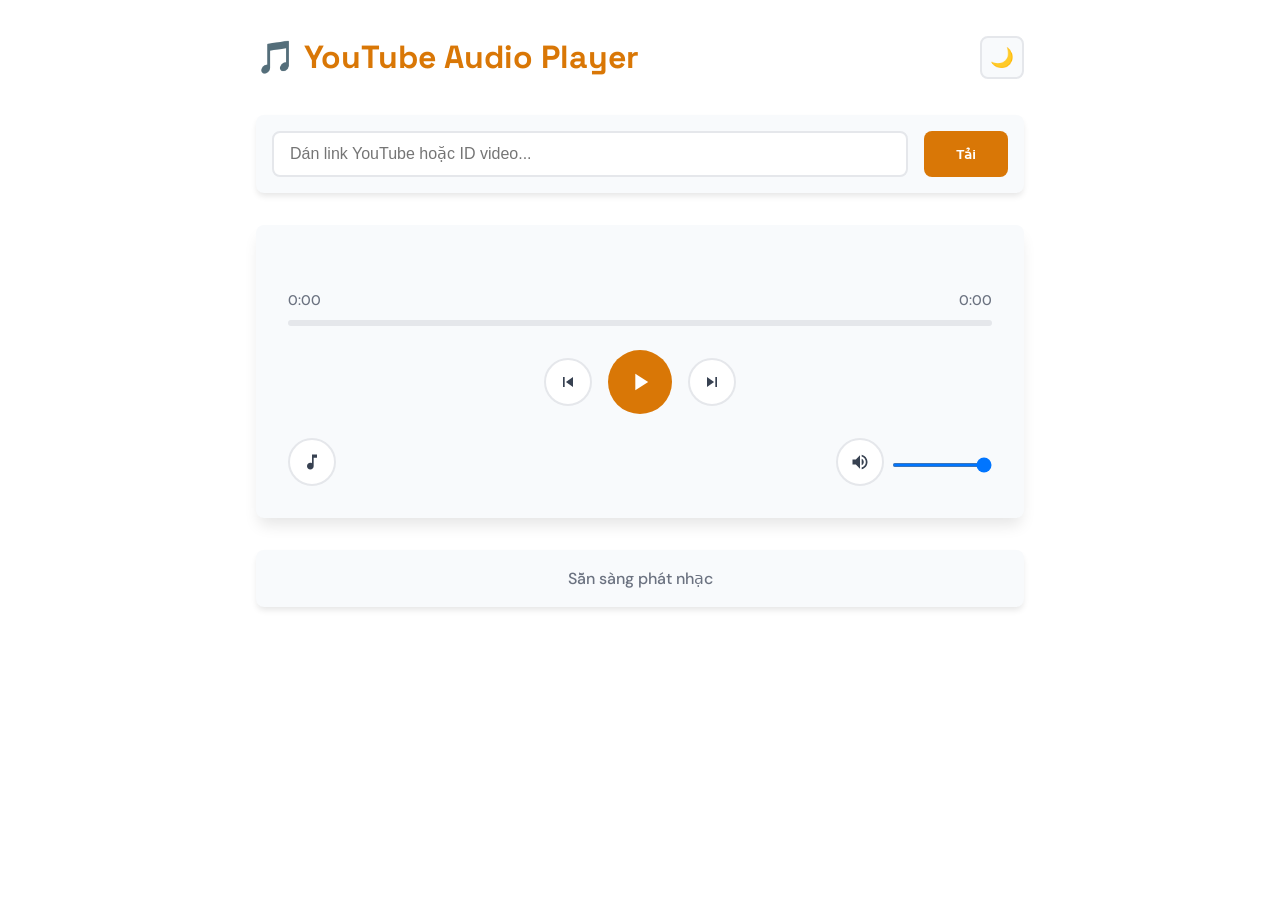
==== index.html @ c4a1d367 "Add files via upload" ====
<!DOCTYPE html>
<html lang="vi">
<head>
    <meta charset="UTF-8">
    <meta name="viewport" content="width=device-width, initial-scale=1.0">
    <title>YouTube Audio Player</title>
    <link rel="manifest" href="manifest.json" />
    <link href="https://fonts.googleapis.com/css2?family=Space+Grotesk:wght@400;600;700&family=DM+Sans:wght@400;500;600&display=swap" rel="stylesheet">
    <link rel="stylesheet" href="styles.css">
</head>
<body>
    <div class="container">
        <div class="player-header">
            <h1 class="title">🎵 YouTube Audio Player</h1>
            <button class="theme-toggle" id="themeToggle">🌙</button>
        </div>

        <div class="input-section">
            <div class="input-group">
                <input type="text" id="urlInput" placeholder="Dán link YouTube hoặc ID video..." class="url-input">
                <button id="loadBtn" class="load-btn">
                    <span class="btn-text">Tải</span>
                    <div class="loading-spinner"></div>
                </button>
            </div>
        </div>

        <div class="player-container">
            <div class="video-wrapper" id="videoWrapper">
                <div id="player"></div>
                <div class="audio-overlay" id="audioOverlay">
                    <div class="audio-visualizer">
                        <div class="wave-bar"></div>
                        <div class="wave-bar"></div>
                        <div class="wave-bar"></div>
                        <div class="wave-bar"></div>
                        <div class="wave-bar"></div>
                    </div>
                    <div class="track-info">
                        <h3 class="track-title" id="trackTitle">Chưa có bài hát</h3>
                        <p class="track-artist" id="trackArtist">Chọn video để phát</p>
                    </div>
                </div>
            </div>

            <div class="controls-section">
                <div class="progress-container">
                    <div class="time-display">
                        <span id="currentTime">0:00</span>
                        <span id="duration">0:00</span>
                    </div>
                    <div class="progress-bar" id="progressBar">
                        <div class="progress-fill" id="progressFill"></div>
                        <div class="progress-thumb" id="progressThumb"></div>
                    </div>
                </div>

                <div class="main-controls">
                    <button class="control-btn secondary" id="prevBtn" title="Bài trước">
                        <svg viewBox="0 0 24 24" fill="currentColor">
                            <path d="M6 6h2v12H6zm3.5 6l8.5 6V6z"/>
                        </svg>
                    </button>
                    
                    <button class="play-btn" id="playBtn" title="Phát/Tạm dừng">
                        <svg class="play-icon" viewBox="0 0 24 24" fill="currentColor">
                            <path d="M8 5v14l11-7z"/>
                        </svg>
                        <svg class="pause-icon" viewBox="0 0 24 24" fill="currentColor">
                            <path d="M6 19h4V5H6v14zm8-14v14h4V5h-4z"/>
                        </svg>
                    </button>
                    
                    <button class="control-btn secondary" id="nextBtn" title="Bài tiếp">
                        <svg viewBox="0 0 24 24" fill="currentColor">
                            <path d="M6 18l8.5-6L6 6v12zM16 6v12h2V6h-2z"/>
                        </svg>
                    </button>
                </div>

                <div class="extra-controls">
                    <button class="control-btn" id="audioModeBtn" title="Chế độ âm thanh">
                        <svg viewBox="0 0 24 24" fill="currentColor">
                            <path d="M12 3v10.55c-.59-.34-1.27-.55-2-.55-2.21 0-4 1.79-4 4s1.79 4 4 4 4-1.79 4-4V7h4V3h-6z"/>
                        </svg>
                    </button>
                    
                    <div class="volume-control">
                        <button class="control-btn" id="volumeBtn" title="Âm lượng">
                            <svg class="volume-icon" viewBox="0 0 24 24" fill="currentColor">
                                <path d="M3 9v6h4l5 5V4L7 9H3zm13.5 3c0-1.77-1.02-3.29-2.5-4.03v8.05c1.48-.73 2.5-2.25 2.5-4.02zM14 3.23v2.06c2.89.86 5 3.54 5 6.71s-2.11 5.85-5 6.71v2.06c4.01-.91 7-4.49 7-8.77s-2.99-7.86-7-8.77z"/>
                            </svg>
                        </button>
                        <div class="volume-slider">
                            <input type="range" id="volumeRange" min="0" max="100" value="100">
                        </div>
                    </div>
                </div>
            </div>
        </div>

        <div class="status-display" id="statusDisplay">
            <p class="status-text">Sẵn sàng phát nhạc</p>
        </div>
    </div>

    <script src="https://www.youtube.com/iframe_api"></script>
    <script src="script.js"></script>
    <script>
        if ('serviceWorker' in navigator) {
        navigator.serviceWorker.register('/ytb-audio/service-worker.js');
        }
  </script>
</body>
</html>
---- styles.css ----
* {
  margin: 0;
  padding: 0;
  box-sizing: border-box;
}

:root {
  --bg-primary: #ffffff;
  --bg-secondary: #fefce8;
  --bg-card: #f8fafc;
  --text-primary: #374151;
  --text-secondary: #6b7280;
  --accent-primary: #d97706;
  --accent-secondary: #6366f1;
  --border-color: #e5e7eb;
  --shadow: 0 4px 6px -1px rgba(0, 0, 0, 0.1);
  --shadow-lg: 0 10px 15px -3px rgba(0, 0, 0, 0.1);
  --radius: 0.5rem;
  --transition: all 0.3s cubic-bezier(0.4, 0, 0.2, 1);
}

[data-theme="dark"] {
  --bg-primary: #1f2937;
  --bg-secondary: #374151;
  --bg-card: #4b5563;
  --text-primary: #f9fafb;
  --text-secondary: #d1d5db;
  --accent-primary: #f59e0b;
  --accent-secondary: #818cf8;
  --border-color: #4b5563;
  --shadow: 0 4px 6px -1px rgba(0, 0, 0, 0.3);
  --shadow-lg: 0 10px 15px -3px rgba(0, 0, 0, 0.3);
}

body {
  font-family: "DM Sans", sans-serif;
  background: var(--bg-primary);
  color: var(--text-primary);
  line-height: 1.6;
  transition: var(--transition);
}

.container {
  max-width: 800px;
  margin: 0 auto;
  padding: 2rem 1rem;
  min-height: 100vh;
}

.player-header {
  display: flex;
  justify-content: space-between;
  align-items: center;
  margin-bottom: 2rem;
}

.title {
  font-family: "Space Grotesk", sans-serif;
  font-size: 2rem;
  font-weight: 700;
  color: var(--accent-primary);
  text-align: center;
}

.theme-toggle {
  background: var(--bg-card);
  border: 2px solid var(--border-color);
  border-radius: var(--radius);
  padding: 0.5rem;
  font-size: 1.2rem;
  cursor: pointer;
  transition: var(--transition);
}

.theme-toggle:hover {
  background: var(--accent-secondary);
  transform: scale(1.05);
}

.input-section {
  margin-bottom: 2rem;
}

.input-group {
  display: flex;
  gap: 1rem;
  background: var(--bg-card);
  padding: 1rem;
  border-radius: var(--radius);
  box-shadow: var(--shadow);
}

.url-input {
  flex: 1;
  padding: 0.75rem 1rem;
  border: 2px solid var(--border-color);
  border-radius: var(--radius);
  background: var(--bg-primary);
  color: var(--text-primary);
  font-size: 1rem;
  transition: var(--transition);
}

.url-input:focus {
  outline: none;
  border-color: var(--accent-primary);
  box-shadow: 0 0 0 3px rgba(217, 119, 6, 0.1);
}

.load-btn {
  position: relative;
  background: var(--accent-primary);
  color: white;
  border: none;
  padding: 0.75rem 2rem;
  border-radius: var(--radius);
  font-weight: 600;
  cursor: pointer;
  transition: var(--transition);
  overflow: hidden;
}

.load-btn:hover {
  background: #b45309;
  transform: translateY(-2px);
  box-shadow: var(--shadow-lg);
}

.loading-spinner {
  display: none;
  width: 20px;
  height: 20px;
  border: 2px solid transparent;
  border-top: 2px solid white;
  border-radius: 50%;
  animation: spin 1s linear infinite;
}

.load-btn.loading .btn-text {
  display: none;
}

.load-btn.loading .loading-spinner {
  display: block;
}

@keyframes spin {
  0% {
    transform: rotate(0deg);
  }
  100% {
    transform: rotate(360deg);
  }
}

.player-container {
  background: var(--bg-card);
  border-radius: var(--radius);
  padding: 2rem;
  box-shadow: var(--shadow-lg);
  margin-bottom: 2rem;
}

.video-wrapper {
  position: relative;
  margin-bottom: 2rem;
  border-radius: var(--radius);
  overflow: hidden;
  background: var(--bg-secondary);
}

.video-wrapper.audio-mode #player {
  display: none;
}

.audio-overlay {
  display: none;
  padding: 3rem 2rem;
  text-align: center;
  background: linear-gradient(135deg, var(--accent-primary), var(--accent-secondary));
  color: white;
}

.video-wrapper.audio-mode .audio-overlay {
  display: block;
}

.audio-visualizer {
  display: flex;
  justify-content: center;
  gap: 4px;
  margin-bottom: 2rem;
}

.wave-bar {
  width: 4px;
  height: 20px;
  background: rgba(255, 255, 255, 0.7);
  border-radius: 2px;
  animation: wave 1.5s ease-in-out infinite;
}

.wave-bar:nth-child(2) {
  animation-delay: 0.1s;
}
.wave-bar:nth-child(3) {
  animation-delay: 0.2s;
}
.wave-bar:nth-child(4) {
  animation-delay: 0.3s;
}
.wave-bar:nth-child(5) {
  animation-delay: 0.4s;
}

@keyframes wave {
  0%,
  100% {
    transform: scaleY(1);
  }
  50% {
    transform: scaleY(2);
  }
}

.track-info {
  text-align: center;
}

.track-title {
  font-family: "Space Grotesk", sans-serif;
  font-size: 1.5rem;
  font-weight: 600;
  margin-bottom: 0.5rem;
}

.track-artist {
  font-size: 1rem;
  opacity: 0.9;
}

.controls-section {
  display: flex;
  flex-direction: column;
  gap: 1.5rem;
}

.progress-container {
  display: flex;
  flex-direction: column;
  gap: 0.5rem;
}

.time-display {
  display: flex;
  justify-content: space-between;
  font-size: 0.875rem;
  color: var(--text-secondary);
  font-weight: 500;
}

.progress-bar {
  position: relative;
  height: 6px;
  background: var(--border-color);
  border-radius: 3px;
  cursor: pointer;
  transition: var(--transition);
}

.progress-bar:hover {
  height: 8px;
}

.progress-fill {
  height: 100%;
  background: var(--accent-primary);
  border-radius: 3px;
  width: 0%;
  transition: width 0.1s ease;
}

.progress-thumb {
  position: absolute;
  top: 50%;
  left: 0%;
  width: 16px;
  height: 16px;
  background: var(--accent-primary);
  border: 3px solid white;
  border-radius: 50%;
  transform: translate(-50%, -50%);
  opacity: 0;
  transition: var(--transition);
  box-shadow: var(--shadow);
}

.progress-bar:hover .progress-thumb {
  opacity: 1;
}

.main-controls {
  display: flex;
  justify-content: center;
  align-items: center;
  gap: 1rem;
}

.control-btn {
  background: var(--bg-primary);
  border: 2px solid var(--border-color);
  border-radius: 50%;
  width: 48px;
  height: 48px;
  display: flex;
  align-items: center;
  justify-content: center;
  cursor: pointer;
  transition: var(--transition);
  color: var(--text-primary);
}

.control-btn:hover {
  background: var(--accent-secondary);
  color: white;
  transform: scale(1.05);
}

.control-btn.secondary:hover {
  background: var(--bg-secondary);
  color: var(--text-primary);
}

.control-btn svg {
  width: 20px;
  height: 20px;
}

.play-btn {
  background: var(--accent-primary);
  border: none;
  border-radius: 50%;
  width: 64px;
  height: 64px;
  display: flex;
  align-items: center;
  justify-content: center;
  cursor: pointer;
  transition: var(--transition);
  color: white;
  position: relative;
}

.play-btn:hover {
  background: #b45309;
  transform: scale(1.1);
  box-shadow: var(--shadow-lg);
}

.play-btn svg {
  width: 28px;
  height: 28px;
}

.play-btn .pause-icon {
  display: none;
}

.play-btn.playing .play-icon {
  display: none;
}

.play-btn.playing .pause-icon {
  display: block;
}

.extra-controls {
  display: flex;
  justify-content: space-between;
  align-items: center;
}

.volume-control {
  display: flex;
  align-items: center;
  gap: 0.5rem;
}

.volume-slider {
  width: 100px;
}

.volume-slider input[type="range"] {
  width: 100%;
  height: 4px;
  background: var(--border-color);
  border-radius: 2px;
  outline: none;
  cursor: pointer;
}

.volume-slider input[type="range"]::-webkit-slider-thumb {
  appearance: none;
  width: 16px;
  height: 16px;
  background: var(--accent-primary);
  border-radius: 50%;
  cursor: pointer;
}

.status-display {
  background: var(--bg-card);
  padding: 1rem;
  border-radius: var(--radius);
  text-align: center;
  box-shadow: var(--shadow);
}

.status-text {
  color: var(--text-secondary);
  font-weight: 500;
}

/* Responsive Design */
@media (max-width: 640px) {
  .container {
    padding: 1rem 0.5rem;
  }

  .title {
    font-size: 1.5rem;
  }

  .input-group {
    flex-direction: column;
  }

  .player-container {
    padding: 1rem;
  }

  .main-controls {
    gap: 0.5rem;
  }

  .extra-controls {
    flex-direction: column;
    gap: 1rem;
  }
}

/* Animation for loading state */
.player-container.loading {
  opacity: 0.7;
  pointer-events: none;
}

/* Smooth transitions for theme switching */
* {
  transition: background-color 0.3s ease, color 0.3s ease, border-color 0.3s ease;
}
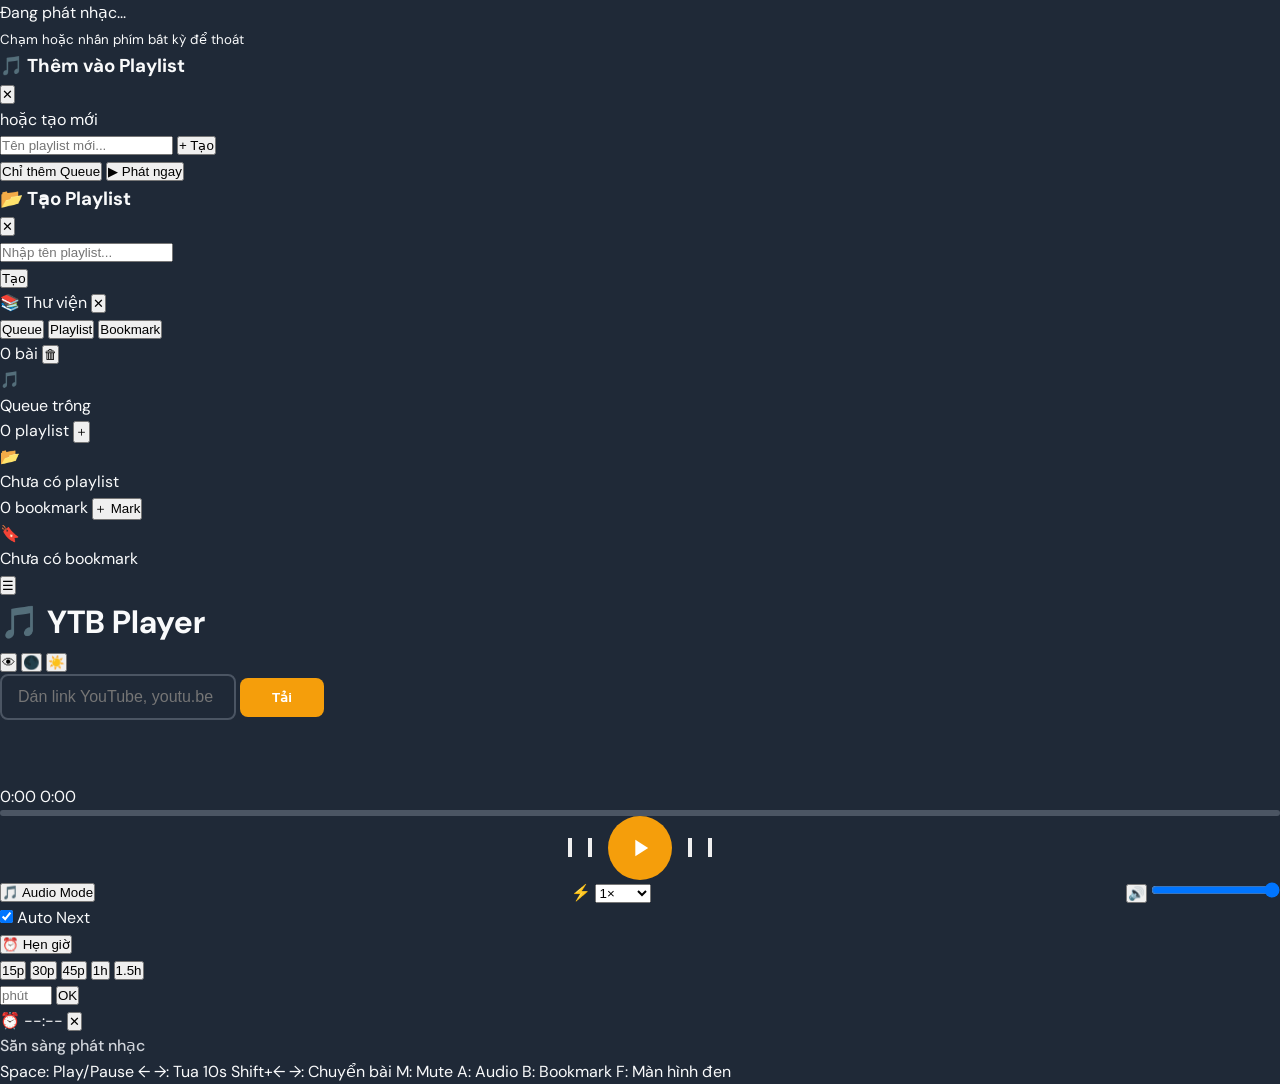
==== commit c563008c: "Update index.html" ====
--- a/index.html
+++ b/index.html
@@ -1,115 +1,270 @@
 <!DOCTYPE html>
-<html lang="vi">
+<html lang="vi" data-theme="dark">
 <head>
     <meta charset="UTF-8">
     <meta name="viewport" content="width=device-width, initial-scale=1.0">
-    <title>YouTube Audio Player</title>
+    <title>YTB Player — YouTube Audio Player</title>
     <link rel="manifest" href="manifest.json" />
+    <meta name="description" content="Nghe YouTube dưới nền với playlist, hẹn giờ, wake lock và màn hình đen">
     <link href="https://fonts.googleapis.com/css2?family=Space+Grotesk:wght@400;600;700&family=DM+Sans:wght@400;500;600&display=swap" rel="stylesheet">
     <link rel="stylesheet" href="styles.css">
 </head>
 <body>
-    <div class="container">
-        <div class="player-header">
-            <h1 class="title">🎵 YouTube Audio Player</h1>
-            <button class="theme-toggle" id="themeToggle">🌙</button>
-        </div>
-
-        <div class="input-section">
-            <div class="input-group">
-                <input type="text" id="urlInput" placeholder="Dán link YouTube hoặc ID video..." class="url-input">
+
+<!-- BLACK SCREEN OVERLAY -->
+<div id="blackScreenOverlay" class="black-screen-overlay">
+    <div class="black-screen-hint">
+        <div class="bs-visualizer">
+            <div class="bs-bar"></div><div class="bs-bar"></div><div class="bs-bar"></div>
+            <div class="bs-bar"></div><div class="bs-bar"></div>
+        </div>
+        <p id="bsTitle">Đang phát nhạc...</p>
+        <small>Chạm hoặc nhấn phím bất kỳ để thoát</small>
+    </div>
+</div>
+
+<!-- TOAST CONTAINER -->
+<div id="toastContainer" class="toast-container"></div>
+
+<!-- PLAYLIST PICKER MODAL -->
+<div id="playlistModal" class="modal-overlay">
+    <div class="modal-card">
+        <div class="modal-header">
+            <h3>🎵 Thêm vào Playlist</h3>
+            <button id="closeModal" class="modal-close">✕</button>
+        </div>
+        <div class="modal-body">
+            <div id="playlistPickerList" class="playlist-picker-list"></div>
+            <div class="modal-divider"><span>hoặc tạo mới</span></div>
+            <div class="modal-create-row">
+                <input type="text" id="newPlaylistNameInput" placeholder="Tên playlist mới..." class="modal-input">
+                <button id="createAndAddBtn" class="btn-primary-sm">+ Tạo</button>
+            </div>
+        </div>
+        <div class="modal-footer">
+            <button id="addToQueueOnlyBtn" class="btn-secondary-sm">Chỉ thêm Queue</button>
+            <button id="playNowBtn" class="btn-primary-sm">▶ Phát ngay</button>
+        </div>
+    </div>
+</div>
+
+<!-- CREATE PLAYLIST MODAL (from sidebar) -->
+<div id="createPlaylistModal" class="modal-overlay">
+    <div class="modal-card modal-sm">
+        <div class="modal-header">
+            <h3>📂 Tạo Playlist</h3>
+            <button id="closeCreateModal" class="modal-close">✕</button>
+        </div>
+        <div class="modal-body">
+            <input type="text" id="createPlaylistInput" placeholder="Nhập tên playlist..." class="modal-input">
+        </div>
+        <div class="modal-footer">
+            <button id="confirmCreatePlaylistBtn" class="btn-primary-sm">Tạo</button>
+        </div>
+    </div>
+</div>
+
+<div class="app-layout">
+    <!-- SIDEBAR -->
+    <aside class="sidebar" id="sidebar">
+        <div class="sidebar-top">
+            <span class="sidebar-brand">📚 Thư viện</span>
+            <button id="closeSidebarBtn" class="btn-icon-bare">✕</button>
+        </div>
+        <div class="sidebar-tabs">
+            <button class="stab active" data-tab="queue">Queue</button>
+            <button class="stab" data-tab="playlists">Playlist</button>
+            <button class="stab" data-tab="bookmarks">Bookmark</button>
+        </div>
+
+        <!-- QUEUE TAB -->
+        <div class="tab-pane active" id="tab-queue">
+            <div class="pane-header">
+                <span id="queueCount" class="pane-count">0 bài</span>
+                <button id="clearQueueBtn" class="btn-icon-bare" title="Xóa queue">🗑</button>
+            </div>
+            <div id="queueList" class="scroll-list">
+                <div class="empty-state"><span>🎵</span><p>Queue trống</p></div>
+            </div>
+        </div>
+
+        <!-- PLAYLISTS TAB -->
+        <div class="tab-pane" id="tab-playlists">
+            <div class="pane-header">
+                <span id="playlistCount" class="pane-count">0 playlist</span>
+                <button id="openCreatePlaylistBtn" class="btn-icon-bare" title="Tạo playlist">＋</button>
+            </div>
+            <div id="playlistsContainer" class="scroll-list">
+                <div class="empty-state"><span>📂</span><p>Chưa có playlist</p></div>
+            </div>
+        </div>
+
+        <!-- BOOKMARKS TAB -->
+        <div class="tab-pane" id="tab-bookmarks">
+            <div class="pane-header">
+                <span id="bookmarkCount" class="pane-count">0 bookmark</span>
+                <button id="addBookmarkBtn" class="btn-icon-bare" title="Thêm bookmark tại vị trí hiện tại">＋ Mark</button>
+            </div>
+            <div id="bookmarkList" class="scroll-list">
+                <div class="empty-state"><span>🔖</span><p>Chưa có bookmark</p></div>
+            </div>
+        </div>
+    </aside>
+
+    <!-- MAIN -->
+    <main class="main-content">
+        <!-- HEADER -->
+        <header class="app-header">
+            <button id="sidebarToggleBtn" class="btn-icon" title="Thư viện">☰</button>
+            <h1 class="app-title">🎵 YTB Player</h1>
+            <div class="header-right">
+                <button id="wakeLockBtn" class="btn-icon" title="Chống tắt màn hình">👁</button>
+                <button id="blackScreenBtn" class="btn-icon" title="Màn hình đen">🌑</button>
+                <button id="themeToggleBtn" class="btn-icon" title="Đổi theme">☀️</button>
+            </div>
+        </header>
+
+        <!-- INPUT -->
+        <section class="input-section">
+            <div class="input-row">
+                <input type="text" id="urlInput" placeholder="Dán link YouTube, youtu.be hoặc Video ID..." class="url-input" autocomplete="off">
                 <button id="loadBtn" class="load-btn">
                     <span class="btn-text">Tải</span>
-                    <div class="loading-spinner"></div>
-                </button>
-            </div>
-        </div>
-
-        <div class="player-container">
+                    <div class="spinner"></div>
+                </button>
+            </div>
+        </section>
+
+        <!-- PLAYER CARD -->
+        <section class="player-card">
+            <!-- VIDEO / AUDIO OVERLAY -->
             <div class="video-wrapper" id="videoWrapper">
                 <div id="player"></div>
                 <div class="audio-overlay" id="audioOverlay">
-                    <div class="audio-visualizer">
-                        <div class="wave-bar"></div>
-                        <div class="wave-bar"></div>
-                        <div class="wave-bar"></div>
-                        <div class="wave-bar"></div>
-                        <div class="wave-bar"></div>
-                    </div>
-                    <div class="track-info">
-                        <h3 class="track-title" id="trackTitle">Chưa có bài hát</h3>
-                        <p class="track-artist" id="trackArtist">Chọn video để phát</p>
-                    </div>
-                </div>
-            </div>
-
-            <div class="controls-section">
-                <div class="progress-container">
-                    <div class="time-display">
-                        <span id="currentTime">0:00</span>
-                        <span id="duration">0:00</span>
-                    </div>
-                    <div class="progress-bar" id="progressBar">
-                        <div class="progress-fill" id="progressFill"></div>
-                        <div class="progress-thumb" id="progressThumb"></div>
-                    </div>
-                </div>
-
-                <div class="main-controls">
-                    <button class="control-btn secondary" id="prevBtn" title="Bài trước">
-                        <svg viewBox="0 0 24 24" fill="currentColor">
-                            <path d="M6 6h2v12H6zm3.5 6l8.5 6V6z"/>
-                        </svg>
-                    </button>
-                    
-                    <button class="play-btn" id="playBtn" title="Phát/Tạm dừng">
-                        <svg class="play-icon" viewBox="0 0 24 24" fill="currentColor">
-                            <path d="M8 5v14l11-7z"/>
-                        </svg>
-                        <svg class="pause-icon" viewBox="0 0 24 24" fill="currentColor">
-                            <path d="M6 19h4V5H6v14zm8-14v14h4V5h-4z"/>
-                        </svg>
-                    </button>
-                    
-                    <button class="control-btn secondary" id="nextBtn" title="Bài tiếp">
-                        <svg viewBox="0 0 24 24" fill="currentColor">
-                            <path d="M6 18l8.5-6L6 6v12zM16 6v12h2V6h-2z"/>
-                        </svg>
-                    </button>
-                </div>
-
-                <div class="extra-controls">
-                    <button class="control-btn" id="audioModeBtn" title="Chế độ âm thanh">
-                        <svg viewBox="0 0 24 24" fill="currentColor">
-                            <path d="M12 3v10.55c-.59-.34-1.27-.55-2-.55-2.21 0-4 1.79-4 4s1.79 4 4 4 4-1.79 4-4V7h4V3h-6z"/>
-                        </svg>
-                    </button>
-                    
-                    <div class="volume-control">
-                        <button class="control-btn" id="volumeBtn" title="Âm lượng">
-                            <svg class="volume-icon" viewBox="0 0 24 24" fill="currentColor">
-                                <path d="M3 9v6h4l5 5V4L7 9H3zm13.5 3c0-1.77-1.02-3.29-2.5-4.03v8.05c1.48-.73 2.5-2.25 2.5-4.02zM14 3.23v2.06c2.89.86 5 3.54 5 6.71s-2.11 5.85-5 6.71v2.06c4.01-.91 7-4.49 7-8.77s-2.99-7.86-7-8.77z"/>
-                            </svg>
-                        </button>
-                        <div class="volume-slider">
-                            <input type="range" id="volumeRange" min="0" max="100" value="100">
+                    <div class="thumb-bg" id="thumbBg"></div>
+                    <div class="overlay-content">
+                        <img id="trackThumb" class="track-thumb" src="" alt="">
+                        <div class="visualizer" id="visualizer">
+                            <div class="wbar"></div><div class="wbar"></div><div class="wbar"></div>
+                            <div class="wbar"></div><div class="wbar"></div><div class="wbar"></div><div class="wbar"></div>
+                        </div>
+                        <div class="track-meta">
+                            <h3 class="track-title" id="trackTitle">Chưa có bài hát</h3>
+                            <p class="track-artist" id="trackArtist">Chọn video để phát</p>
                         </div>
                     </div>
                 </div>
             </div>
-        </div>
-
-        <div class="status-display" id="statusDisplay">
-            <p class="status-text">Sẵn sàng phát nhạc</p>
-        </div>
-    </div>
-
-    <script src="https://www.youtube.com/iframe_api"></script>
-    <script src="script.js"></script>
-    <script>
-        if ('serviceWorker' in navigator) {
+
+            <!-- PROGRESS -->
+            <div class="progress-wrap">
+                <div class="time-row">
+                    <span id="currentTime">0:00</span>
+                    <span id="totalDuration">0:00</span>
+                </div>
+                <div class="progress-bar" id="progressBar">
+                    <div class="progress-fill" id="progressFill"></div>
+                    <div class="progress-thumb" id="progressThumb"></div>
+                </div>
+            </div>
+
+            <!-- MAIN CONTROLS -->
+            <div class="main-controls">
+                <button class="ctrl-btn" id="shuffleBtn" title="Ngẫu nhiên">
+                    <svg viewBox="0 0 24 24" fill="currentColor"><path d="M10.59 9.17L5.41 4 4 5.41l5.17 5.17 1.42-1.41zM14.5 4l2.04 2.04L4 18.59 5.41 20 17.96 7.46 20 9.5V4h-5.5zm.33 9.41l-1.41 1.41 3.13 3.13L14.5 20H20v-5.5l-2.04 2.04-3.13-3.13z"/></svg>
+                </button>
+                <button class="ctrl-btn" id="prevBtn" title="Bài trước [Shift+←]">
+                    <svg viewBox="0 0 24 24" fill="currentColor"><path d="M6 6h2v12H6zm3.5 6l8.5 6V6z"/></svg>
+                </button>
+                <button class="play-btn" id="playBtn" title="Phát/Dừng [Space]">
+                    <svg class="play-icon" viewBox="0 0 24 24" fill="currentColor"><path d="M8 5v14l11-7z"/></svg>
+                    <svg class="pause-icon" viewBox="0 0 24 24" fill="currentColor"><path d="M6 19h4V5H6v14zm8-14v14h4V5h-4z"/></svg>
+                </button>
+                <button class="ctrl-btn" id="nextBtn" title="Bài tiếp [Shift+→]">
+                    <svg viewBox="0 0 24 24" fill="currentColor"><path d="M6 18l8.5-6L6 6v12zM16 6v12h2V6h-2z"/></svg>
+                </button>
+                <button class="ctrl-btn" id="repeatBtn" title="Lặp">
+                    <svg viewBox="0 0 24 24" fill="currentColor"><path d="M7 7h10v3l4-4-4-4v3H5v6h2V7zm10 10H7v-3l-4 4 4 4v-3h12v-6h-2v4z"/></svg>
+                </button>
+            </div>
+
+            <!-- EXTRA CONTROLS -->
+            <div class="extra-controls">
+                <button class="chip-btn" id="audioModeBtn" title="Chế độ âm thanh [A]">
+                    🎵 Audio Mode
+                </button>
+                <div class="speed-wrap">
+                    <label class="chip-label">⚡</label>
+                    <select id="speedSelect" class="chip-select">
+                        <option value="0.5">0.5×</option>
+                        <option value="0.75">0.75×</option>
+                        <option value="1" selected>1×</option>
+                        <option value="1.25">1.25×</option>
+                        <option value="1.5">1.5×</option>
+                        <option value="2">2×</option>
+                    </select>
+                </div>
+                <div class="vol-wrap">
+                    <button class="chip-btn vol-btn" id="volumeBtn" title="Tắt tiếng [M]">🔊</button>
+                    <input type="range" id="volumeRange" min="0" max="100" value="100" class="vol-slider">
+                </div>
+            </div>
+
+            <!-- AUTO NEXT + SLEEP TIMER -->
+            <div class="bottom-controls">
+                <label class="toggle-label">
+                    <input type="checkbox" id="autoNextToggle" checked>
+                    <span class="toggle-track"></span>
+                    <span class="toggle-text">Auto Next</span>
+                </label>
+
+                <div class="sleep-wrap">
+                    <button class="chip-btn" id="sleepTimerBtn" title="Hẹn giờ tắt">⏰ Hẹn giờ</button>
+                    <div id="sleepOptions" class="sleep-options hidden">
+                        <button class="sleep-opt" data-min="15">15p</button>
+                        <button class="sleep-opt" data-min="30">30p</button>
+                        <button class="sleep-opt" data-min="45">45p</button>
+                        <button class="sleep-opt" data-min="60">1h</button>
+                        <button class="sleep-opt" data-min="90">1.5h</button>
+                        <div class="sleep-custom-row">
+                            <input type="number" id="customMinInput" min="1" max="999" placeholder="phút" class="sleep-input">
+                            <button id="setCustomSleepBtn" class="btn-primary-sm">OK</button>
+                        </div>
+                    </div>
+                    <div id="sleepCountdownWrap" class="sleep-countdown hidden">
+                        <span class="sleep-icon">⏰</span>
+                        <span id="sleepCountdownText">--:--</span>
+                        <button id="cancelSleepBtn" class="btn-cancel">✕</button>
+                    </div>
+                </div>
+            </div>
+        </section>
+
+        <!-- STATUS -->
+        <div class="status-bar" id="statusBar">
+            <span class="status-dot" id="statusDot"></span>
+            <span class="status-text" id="statusText">Sẵn sàng phát nhạc</span>
+        </div>
+
+        <!-- KEYBOARD HINTS -->
+        <div class="kbd-hints">
+            <span>Space: Play/Pause</span>
+            <span>← →: Tua 10s</span>
+            <span>Shift+← →: Chuyển bài</span>
+            <span>M: Mute</span>
+            <span>A: Audio</span>
+            <span>B: Bookmark</span>
+            <span>F: Màn hình đen</span>
+        </div>
+    </main>
+</div>
+
+<script src="https://www.youtube.com/iframe_api"></script>
+<script src="script.js"></script>
+<script>
+    if ('serviceWorker' in navigator) {
         navigator.serviceWorker.register('/ytb-audio/service-worker.js');
-        }
-  </script>
+    }
+</script>
 </body>
 </html>
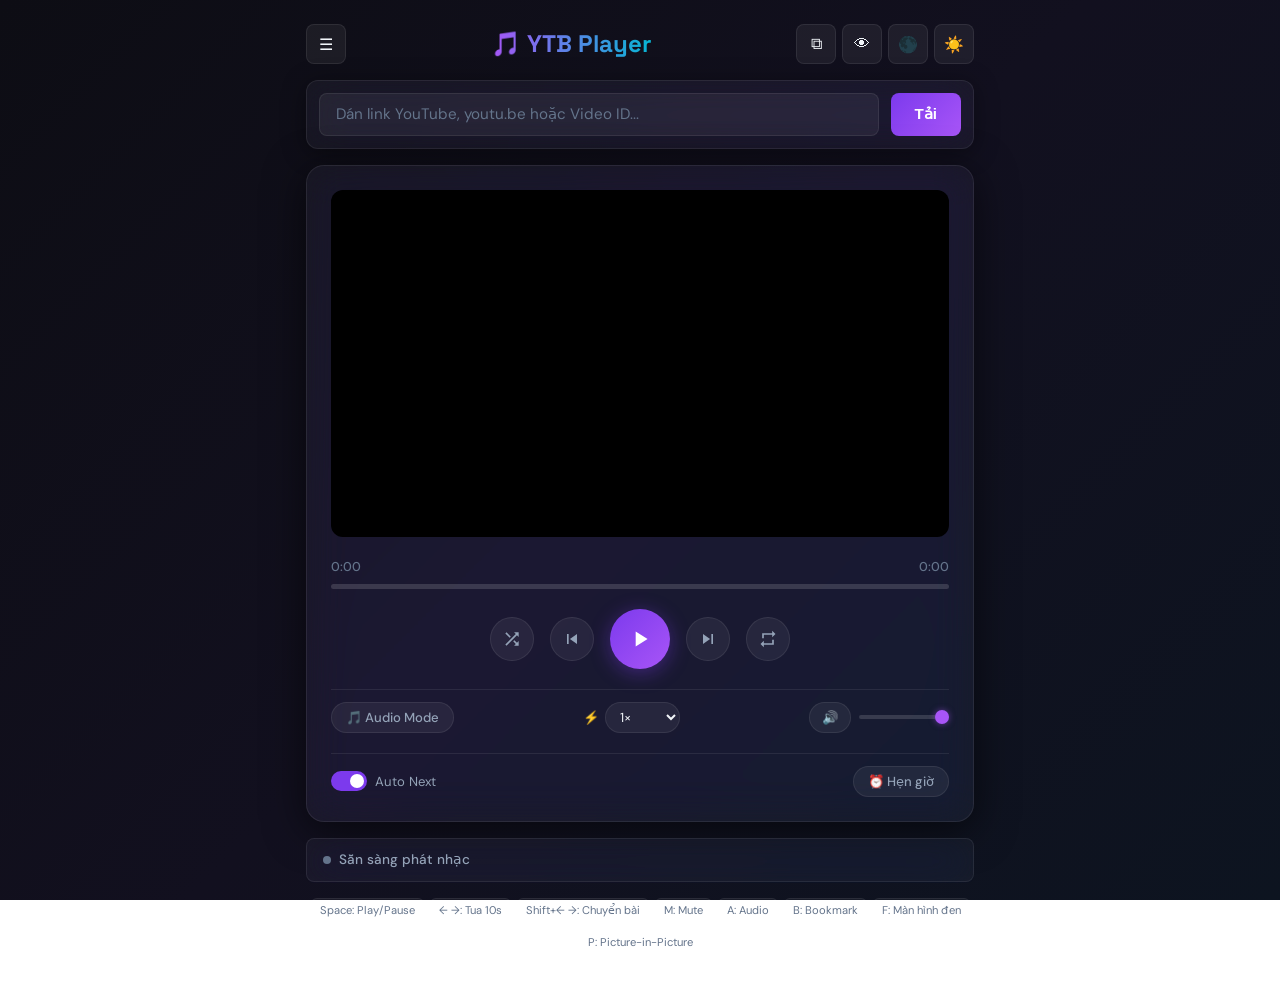
==== commit 48f9e38a: "Update index.html" ====
--- a/index.html
+++ b/index.html
@@ -118,6 +118,7 @@
             <button id="sidebarToggleBtn" class="btn-icon" title="Thư viện">☰</button>
             <h1 class="app-title">🎵 YTB Player</h1>
             <div class="header-right">
+                <button id="pipBtn" class="btn-icon" title="Picture in Picture [P]">⧉</button>
                 <button id="wakeLockBtn" class="btn-icon" title="Chống tắt màn hình">👁</button>
                 <button id="blackScreenBtn" class="btn-icon" title="Màn hình đen">🌑</button>
                 <button id="themeToggleBtn" class="btn-icon" title="Đổi theme">☀️</button>
@@ -255,6 +256,7 @@
             <span>A: Audio</span>
             <span>B: Bookmark</span>
             <span>F: Màn hình đen</span>
+            <span>P: Picture-in-Picture</span>
         </div>
     </main>
 </div>
--- a/styles.css
+++ b/styles.css
@@ -1,461 +1,769 @@
-* {
-  margin: 0;
-  padding: 0;
-  box-sizing: border-box;
-}
+/* ─── RESET & ROOT ──────────────────────────────────────────── */
+*, *::before, *::after { margin:0; padding:0; box-sizing:border-box }
 
 :root {
-  --bg-primary: #ffffff;
-  --bg-secondary: #fefce8;
-  --bg-card: #f8fafc;
-  --text-primary: #374151;
-  --text-secondary: #6b7280;
-  --accent-primary: #d97706;
-  --accent-secondary: #6366f1;
-  --border-color: #e5e7eb;
-  --shadow: 0 4px 6px -1px rgba(0, 0, 0, 0.1);
-  --shadow-lg: 0 10px 15px -3px rgba(0, 0, 0, 0.1);
-  --radius: 0.5rem;
-  --transition: all 0.3s cubic-bezier(0.4, 0, 0.2, 1);
-}
-
-[data-theme="dark"] {
-  --bg-primary: #1f2937;
-  --bg-secondary: #374151;
-  --bg-card: #4b5563;
-  --text-primary: #f9fafb;
-  --text-secondary: #d1d5db;
-  --accent-primary: #f59e0b;
-  --accent-secondary: #818cf8;
-  --border-color: #4b5563;
-  --shadow: 0 4px 6px -1px rgba(0, 0, 0, 0.3);
-  --shadow-lg: 0 10px 15px -3px rgba(0, 0, 0, 0.3);
-}
+  --bg:        #0d0d14;
+  --bg2:       #13131f;
+  --card:      rgba(255,255,255,0.04);
+  --card-b:    rgba(255,255,255,0.08);
+  --glass:     rgba(255,255,255,0.06);
+  --glass-b:   rgba(255,255,255,0.12);
+  --accent:    #7c3aed;
+  --accent2:   #a855f7;
+  --cyan:      #06b6d4;
+  --green:     #22c55e;
+  --red:       #ef4444;
+  --yellow:    #f59e0b;
+  --text:      #f1f5f9;
+  --text2:     #94a3b8;
+  --text3:     #64748b;
+  --border:    rgba(255,255,255,0.08);
+  --border2:   rgba(255,255,255,0.14);
+  --shadow:    0 4px 24px rgba(0,0,0,0.4);
+  --shadow-lg: 0 8px 40px rgba(0,0,0,0.6);
+  --radius:    12px;
+  --radius-sm: 8px;
+  --radius-lg: 18px;
+  --trans:     0.25s cubic-bezier(0.4,0,0.2,1);
+  --sidebar-w: 340px;
+  --blur:      blur(20px) saturate(180%);
+}
+
+[data-theme="light"] {
+  --bg:    #f0f4ff;
+  --bg2:   #e8edff;
+  --card:  rgba(255,255,255,0.7);
+  --card-b:rgba(255,255,255,0.9);
+  --glass: rgba(255,255,255,0.5);
+  --glass-b:rgba(255,255,255,0.8);
+  --text:  #1e293b;
+  --text2: #475569;
+  --text3: #94a3b8;
+  --border: rgba(0,0,0,0.08);
+  --border2:rgba(0,0,0,0.14);
+  --shadow: 0 4px 24px rgba(100,116,139,0.15);
+  --shadow-lg: 0 8px 40px rgba(100,116,139,0.25);
+}
+
+html { height:100% }
 
 body {
-  font-family: "DM Sans", sans-serif;
-  background: var(--bg-primary);
-  color: var(--text-primary);
+  font-family: 'DM Sans', sans-serif;
+  background: var(--bg);
+  color: var(--text);
   line-height: 1.6;
-  transition: var(--transition);
-}
-
-.container {
-  max-width: 800px;
-  margin: 0 auto;
-  padding: 2rem 1rem;
   min-height: 100vh;
-}
-
-.player-header {
+  transition: background var(--trans), color var(--trans);
+}
+
+[data-theme="dark"] body {
+  background: linear-gradient(135deg, #0d0d14 0%, #12101f 50%, #0d1420 100%);
+  background-attachment: fixed;
+}
+
+[data-theme="light"] body {
+  background: linear-gradient(135deg, #f0f4ff 0%, #e8edff 50%, #f0f8ff 100%);
+  background-attachment: fixed;
+}
+
+/* ─── LAYOUT ────────────────────────────────────────────────── */
+.app-layout {
   display: flex;
-  justify-content: space-between;
-  align-items: center;
-  margin-bottom: 2rem;
-}
-
-.title {
-  font-family: "Space Grotesk", sans-serif;
-  font-size: 2rem;
-  font-weight: 700;
-  color: var(--accent-primary);
-  text-align: center;
-}
-
-.theme-toggle {
-  background: var(--bg-card);
-  border: 2px solid var(--border-color);
-  border-radius: var(--radius);
-  padding: 0.5rem;
-  font-size: 1.2rem;
-  cursor: pointer;
-  transition: var(--transition);
-}
-
-.theme-toggle:hover {
-  background: var(--accent-secondary);
-  transform: scale(1.05);
-}
-
-.input-section {
-  margin-bottom: 2rem;
-}
-
-.input-group {
-  display: flex;
-  gap: 1rem;
-  background: var(--bg-card);
-  padding: 1rem;
-  border-radius: var(--radius);
-  box-shadow: var(--shadow);
-}
-
-.url-input {
-  flex: 1;
-  padding: 0.75rem 1rem;
-  border: 2px solid var(--border-color);
-  border-radius: var(--radius);
-  background: var(--bg-primary);
-  color: var(--text-primary);
-  font-size: 1rem;
-  transition: var(--transition);
-}
-
-.url-input:focus {
-  outline: none;
-  border-color: var(--accent-primary);
-  box-shadow: 0 0 0 3px rgba(217, 119, 6, 0.1);
-}
-
-.load-btn {
+  min-height: 100vh;
   position: relative;
-  background: var(--accent-primary);
-  color: white;
-  border: none;
-  padding: 0.75rem 2rem;
-  border-radius: var(--radius);
-  font-weight: 600;
-  cursor: pointer;
-  transition: var(--transition);
-  overflow: hidden;
-}
-
-.load-btn:hover {
-  background: #b45309;
-  transform: translateY(-2px);
-  box-shadow: var(--shadow-lg);
-}
-
-.loading-spinner {
-  display: none;
-  width: 20px;
-  height: 20px;
-  border: 2px solid transparent;
-  border-top: 2px solid white;
-  border-radius: 50%;
-  animation: spin 1s linear infinite;
-}
-
-.load-btn.loading .btn-text {
-  display: none;
-}
-
-.load-btn.loading .loading-spinner {
-  display: block;
-}
-
-@keyframes spin {
-  0% {
-    transform: rotate(0deg);
-  }
-  100% {
-    transform: rotate(360deg);
-  }
-}
-
-.player-container {
-  background: var(--bg-card);
-  border-radius: var(--radius);
-  padding: 2rem;
-  box-shadow: var(--shadow-lg);
-  margin-bottom: 2rem;
-}
-
-.video-wrapper {
-  position: relative;
-  margin-bottom: 2rem;
-  border-radius: var(--radius);
-  overflow: hidden;
-  background: var(--bg-secondary);
-}
-
-.video-wrapper.audio-mode #player {
-  display: none;
-}
-
-.audio-overlay {
-  display: none;
-  padding: 3rem 2rem;
-  text-align: center;
-  background: linear-gradient(135deg, var(--accent-primary), var(--accent-secondary));
-  color: white;
-}
-
-.video-wrapper.audio-mode .audio-overlay {
-  display: block;
-}
-
-.audio-visualizer {
-  display: flex;
-  justify-content: center;
-  gap: 4px;
-  margin-bottom: 2rem;
-}
-
-.wave-bar {
-  width: 4px;
-  height: 20px;
-  background: rgba(255, 255, 255, 0.7);
-  border-radius: 2px;
-  animation: wave 1.5s ease-in-out infinite;
-}
-
-.wave-bar:nth-child(2) {
-  animation-delay: 0.1s;
-}
-.wave-bar:nth-child(3) {
-  animation-delay: 0.2s;
-}
-.wave-bar:nth-child(4) {
-  animation-delay: 0.3s;
-}
-.wave-bar:nth-child(5) {
-  animation-delay: 0.4s;
-}
-
-@keyframes wave {
-  0%,
-  100% {
-    transform: scaleY(1);
-  }
-  50% {
-    transform: scaleY(2);
-  }
-}
-
-.track-info {
-  text-align: center;
-}
-
-.track-title {
-  font-family: "Space Grotesk", sans-serif;
-  font-size: 1.5rem;
-  font-weight: 600;
-  margin-bottom: 0.5rem;
-}
-
-.track-artist {
-  font-size: 1rem;
-  opacity: 0.9;
-}
-
-.controls-section {
+}
+
+/* ─── SIDEBAR ───────────────────────────────────────────────── */
+.sidebar {
+  position: fixed;
+  top: 0; left: 0;
+  width: var(--sidebar-w);
+  height: 100vh;
+  background: var(--bg2);
+  backdrop-filter: var(--blur);
+  border-right: 1px solid var(--border);
+  transform: translateX(-100%);
+  transition: transform var(--trans);
+  z-index: 100;
   display: flex;
   flex-direction: column;
-  gap: 1.5rem;
-}
-
-.progress-container {
+  overflow: hidden;
+}
+
+[data-theme="dark"] .sidebar { background: rgba(15,15,25,0.95) }
+[data-theme="light"] .sidebar { background: rgba(240,244,255,0.97) }
+
+.sidebar.open { transform: translateX(0); box-shadow: 4px 0 40px rgba(0,0,0,0.5) }
+
+.sidebar-top {
+  display: flex; align-items: center; justify-content: space-between;
+  padding: 1.25rem 1.25rem 0;
+}
+
+.sidebar-brand { font-family:'Space Grotesk',sans-serif; font-weight:700; font-size:1.1rem; color:var(--accent2) }
+
+.sidebar-tabs {
   display: flex;
-  flex-direction: column;
-  gap: 0.5rem;
-}
-
-.time-display {
-  display: flex;
-  justify-content: space-between;
-  font-size: 0.875rem;
-  color: var(--text-secondary);
-  font-weight: 500;
-}
+  gap: 4px;
+  padding: 1rem 1.25rem 0.5rem;
+  border-bottom: 1px solid var(--border);
+}
+
+.stab {
+  flex: 1;
+  padding: 0.45rem 0;
+  background: transparent;
+  border: none; border-radius: var(--radius-sm);
+  color: var(--text2); font-size: 0.82rem; font-weight: 600;
+  cursor: pointer; transition: var(--trans);
+}
+.stab:hover { color: var(--text); background: var(--glass) }
+.stab.active { background: var(--accent); color: #fff }
+
+.tab-pane { display:none; flex-direction:column; flex:1; overflow:hidden }
+.tab-pane.active { display:flex }
+
+.pane-header {
+  display: flex; align-items: center; justify-content: space-between;
+  padding: 0.75rem 1.25rem 0.5rem;
+}
+.pane-count { font-size:0.8rem; color:var(--text3); font-weight:500 }
+
+.scroll-list {
+  flex: 1;
+  overflow-y: auto;
+  padding: 0.5rem 0.75rem 1rem;
+  display: flex; flex-direction: column; gap:4px;
+}
+.scroll-list::-webkit-scrollbar { width:4px }
+.scroll-list::-webkit-scrollbar-track { background:transparent }
+.scroll-list::-webkit-scrollbar-thumb { background:var(--border2); border-radius:2px }
+
+/* ─── LIST ITEMS ─────────────────────────────────────────────── */
+.list-item {
+  display: flex; align-items: center; gap: 10px;
+  padding: 8px 10px; border-radius: var(--radius-sm);
+  background: var(--card); border: 1px solid transparent;
+  cursor: pointer; transition: var(--trans);
+}
+.list-item:hover { background: var(--glass); border-color: var(--border2) }
+.list-item.active { background: rgba(124,58,237,0.15); border-color: rgba(124,58,237,0.4) }
+
+.li-thumb { width:40px; height:30px; border-radius:4px; object-fit:cover; flex-shrink:0; background:var(--card-b) }
+.li-info { flex:1; min-width:0 }
+.li-title { font-size:0.82rem; font-weight:500; white-space:nowrap; overflow:hidden; text-overflow:ellipsis; color:var(--text) }
+.li-sub { font-size:0.72rem; color:var(--text3) }
+.li-right { display:flex; align-items:center; gap:6px; flex-shrink:0 }
+
+.now-badge { font-size:0.65rem; background:var(--accent); color:#fff; padding:2px 6px; border-radius:4px }
+
+.rm-btn {
+  background: none; border: none; color: var(--text3); font-size:0.8rem;
+  cursor:pointer; opacity:0; transition:var(--trans); padding:2px 4px; border-radius:4px;
+}
+.list-item:hover .rm-btn, .bm-item:hover .rm-btn, .pv-item:hover .rm-btn { opacity:1 }
+.rm-btn:hover { color:var(--red); background:rgba(239,68,68,0.1) }
+
+/* ─── PLAYLISTS SIDEBAR ──────────────────────────────────────── */
+.pl-card {
+  background: var(--card); border: 1px solid var(--border);
+  border-radius: var(--radius-sm); overflow:hidden; transition:var(--trans);
+}
+.pl-card:hover { border-color:var(--border2) }
+
+.pl-card-header {
+  display:flex; align-items:center; justify-content:space-between;
+  padding: 10px 12px; border-bottom:1px solid var(--border);
+}
+.pl-card-meta { display:flex; align-items:center; gap:8px }
+.pl-icon { font-size:1.2rem }
+.pl-name { font-size:0.85rem; font-weight:600; color:var(--text) }
+.pl-cnt { font-size:0.72rem; color:var(--text3) }
+.pl-card-actions { display:flex; gap:6px }
+
+.pl-play-btn, .pl-del-btn {
+  background:none; border:none; cursor:pointer; font-size:0.85rem;
+  padding:4px 8px; border-radius:6px; transition:var(--trans);
+}
+.pl-play-btn { color:var(--accent2) }
+.pl-play-btn:hover { background:rgba(168,85,247,0.15) }
+.pl-del-btn { color:var(--text3) }
+.pl-del-btn:hover { color:var(--red); background:rgba(239,68,68,0.1) }
+
+.pl-videos { padding:6px }
+.pv-item {
+  display:flex; align-items:center; gap:8px; padding:5px 6px;
+  border-radius:6px; cursor:pointer; transition:var(--trans);
+}
+.pv-item:hover { background:var(--glass) }
+.pv-thumb { width:36px; height:26px; border-radius:3px; object-fit:cover; background:var(--card-b) }
+.pv-title { flex:1; font-size:0.77rem; color:var(--text2); white-space:nowrap; overflow:hidden; text-overflow:ellipsis }
+.pv-rm { opacity:0 }
+.pv-item:hover .pv-rm { opacity:1 }
+.pl-more { font-size:0.72rem; color:var(--text3); text-align:center; padding:4px }
+
+/* ─── BOOKMARKS ──────────────────────────────────────────────── */
+.bm-item {
+  display:flex; align-items:flex-start; gap:8px; padding:8px 10px;
+  border-radius:var(--radius-sm); cursor:pointer;
+  background:var(--card); border:1px solid transparent; transition:var(--trans);
+}
+.bm-item:hover { background:var(--glass); border-color:var(--border2) }
+.bm-time { font-size:0.8rem; font-weight:700; color:var(--accent2); min-width:36px; padding-top:1px }
+.bm-meta { flex:1; min-width:0 }
+.bm-label { font-size:0.82rem; font-weight:500; color:var(--text) }
+.bm-vt { font-size:0.72rem; color:var(--text3); white-space:nowrap; overflow:hidden; text-overflow:ellipsis }
+.bm-rm { flex-shrink:0; margin-top:1px }
+
+.section-label { font-size:0.72rem; font-weight:600; color:var(--text3); text-transform:uppercase; letter-spacing:.05em; padding:6px 4px 2px }
+
+/* ─── MAIN CONTENT ───────────────────────────────────────────── */
+.main-content {
+  flex: 1;
+  min-height: 100vh;
+  max-width: 700px;
+  margin: 0 auto;
+  padding: 1.5rem 1rem 2rem;
+  display: flex; flex-direction: column; gap: 1rem;
+}
+
+/* ─── HEADER ─────────────────────────────────────────────────── */
+.app-header {
+  display: flex; align-items: center; justify-content: space-between;
+}
+.app-title {
+  font-family: 'Space Grotesk', sans-serif;
+  font-size: 1.5rem; font-weight: 700;
+  background: linear-gradient(90deg, var(--accent2), var(--cyan));
+  -webkit-background-clip: text; background-clip: text; -webkit-text-fill-color: transparent;
+}
+.header-right { display:flex; gap:6px; align-items:center }
+
+/* ─── BUTTONS ────────────────────────────────────────────────── */
+.btn-icon {
+  width: 40px; height: 40px;
+  display: flex; align-items: center; justify-content: center;
+  background: var(--glass); border: 1px solid var(--border);
+  border-radius: var(--radius-sm); font-size: 1rem; cursor: pointer;
+  transition: var(--trans); color: var(--text);
+}
+.btn-icon:hover { background: var(--glass-b); border-color:var(--border2); transform:scale(1.05) }
+.btn-icon.active { background: rgba(124,58,237,0.25); border-color: var(--accent); color: var(--accent2); box-shadow: 0 0 12px rgba(124,58,237,0.3) }
+
+.btn-icon-bare {
+  background:none; border:none; cursor:pointer; color:var(--text2);
+  font-size:1rem; padding:4px 6px; border-radius:6px; transition:var(--trans);
+}
+.btn-icon-bare:hover { color:var(--text); background:var(--glass) }
+
+
+/* ─── INPUT ──────────────────────────────────────────────────── */
+
+.input-row {
+  display: flex; gap: 0.75rem;
+  background: var(--card); backdrop-filter: var(--blur);
+  border: 1px solid var(--border); border-radius: var(--radius);
+  padding: 0.75rem; box-shadow: var(--shadow);
+}
+.url-input {
+  flex: 1; background: var(--glass); border: 1px solid var(--border);
+  border-radius: var(--radius-sm); padding: 0.65rem 1rem;
+  color: var(--text); font-size: 0.95rem; outline: none; transition: var(--trans);
+  font-family: inherit;
+}
+.url-input::placeholder { color: var(--text3) }
+.url-input:focus { border-color: var(--accent); background: var(--glass-b); box-shadow: 0 0 0 3px rgba(124,58,237,0.15) }
+
+.load-btn {
+  position:relative; background: linear-gradient(135deg, var(--accent), var(--accent2));
+  color:#fff; border:none; padding:0.65rem 1.5rem;
+  border-radius: var(--radius-sm); font-weight:600; cursor:pointer;
+  transition:var(--trans); overflow:hidden; white-space:nowrap;
+  font-size:0.95rem;
+}
+.load-btn:hover { transform:translateY(-1px); box-shadow:0 4px 20px rgba(124,58,237,0.4) }
+.load-btn:active { transform:translateY(0) }
+
+.spinner {
+  display:none; width:18px; height:18px;
+  border:2px solid rgba(255,255,255,0.3); border-top-color:#fff;
+  border-radius:50%; animation:spin 0.8s linear infinite;
+}
+.load-btn.loading .btn-text { display:none }
+.load-btn.loading .spinner { display:block }
+@keyframes spin { to { transform:rotate(360deg) } }
+
+/* ─── PLAYER CARD ────────────────────────────────────────────── */
+.player-card {
+  background: var(--card); backdrop-filter: var(--blur);
+  border: 1px solid var(--border); border-radius: var(--radius-lg);
+  padding: 1.5rem; box-shadow: var(--shadow-lg);
+  display: flex; flex-direction: column; gap: 1.25rem;
+}
+
+/* ─── VIDEO WRAPPER ──────────────────────────────────────────── */
+.video-wrapper {
+  position: relative; border-radius: var(--radius);
+  overflow: hidden; background: #000;
+  aspect-ratio: 16/9;
+}
+
+.video-wrapper #player { width:100%; height:100%; position:absolute; inset:0 }
+
+.video-wrapper.audio-mode #player { opacity:0; pointer-events:none }
+.video-wrapper.audio-mode .audio-overlay { opacity:1; pointer-events:auto }
+
+.audio-overlay {
+  position: absolute; inset: 0;
+  opacity: 0; pointer-events: none;
+  transition: opacity var(--trans);
+  display: flex; align-items: center; justify-content: center;
+  overflow: hidden;
+}
+
+.thumb-bg {
+  position:absolute; inset:0;
+  background-size:cover; background-position:center;
+  filter: blur(30px) brightness(0.3) saturate(1.5);
+  transform: scale(1.1);
+}
+
+.overlay-content {
+  position:relative; z-index:1;
+  display:flex; flex-direction:column; align-items:center; gap:1rem;
+  padding: 1.5rem; text-align:center;
+}
+
+.track-thumb {
+  width: 120px; height: 90px; border-radius: var(--radius-sm);
+  object-fit: cover; box-shadow: 0 8px 30px rgba(0,0,0,0.6);
+  border: 2px solid rgba(255,255,255,0.15);
+}
+
+.visualizer {
+  display:flex; gap:3px; align-items:flex-end; height:32px;
+}
+.wbar {
+  width:4px; background:linear-gradient(180deg, var(--accent2), var(--cyan));
+  border-radius:2px; animation:wave 1.2s ease-in-out infinite;
+  animation-play-state:paused;
+}
+.wbar:nth-child(1) { animation-delay:0s;    height:40% }
+.wbar:nth-child(2) { animation-delay:0.15s; height:70% }
+.wbar:nth-child(3) { animation-delay:0.3s;  height:100%}
+.wbar:nth-child(4) { animation-delay:0.45s; height:70% }
+.wbar:nth-child(5) { animation-delay:0.6s;  height:50% }
+.wbar:nth-child(6) { animation-delay:0.75s; height:80% }
+.wbar:nth-child(7) { animation-delay:0.9s;  height:40% }
+
+@keyframes wave {
+  0%,100% { transform:scaleY(1) }
+  50%      { transform:scaleY(2.5) }
+}
+
+.track-meta { color:#fff }
+.track-title { font-family:'Space Grotesk',sans-serif; font-size:1.1rem; font-weight:600; margin-bottom:0.3rem; line-height:1.3 }
+.track-artist { font-size:0.85rem; opacity:0.75 }
+
+/* ─── PROGRESS ───────────────────────────────────────────────── */
+.progress-wrap { display:flex; flex-direction:column; gap:6px }
+.time-row { display:flex; justify-content:space-between; font-size:0.8rem; color:var(--text3); font-weight:500 }
 
 .progress-bar {
-  position: relative;
-  height: 6px;
-  background: var(--border-color);
-  border-radius: 3px;
-  cursor: pointer;
-  transition: var(--transition);
-}
-
-.progress-bar:hover {
-  height: 8px;
-}
+  position:relative; height:5px; background:var(--border2);
+  border-radius:3px; cursor:pointer; transition:height var(--trans);
+}
+.progress-bar:hover { height:8px }
 
 .progress-fill {
-  height: 100%;
-  background: var(--accent-primary);
-  border-radius: 3px;
-  width: 0%;
-  transition: width 0.1s ease;
-}
-
+  height:100%; border-radius:3px; width:0%;
+  background: linear-gradient(90deg, var(--accent), var(--cyan));
+  transition:width 0.2s linear;
+}
 .progress-thumb {
-  position: absolute;
-  top: 50%;
-  left: 0%;
-  width: 16px;
-  height: 16px;
-  background: var(--accent-primary);
-  border: 3px solid white;
-  border-radius: 50%;
-  transform: translate(-50%, -50%);
-  opacity: 0;
-  transition: var(--transition);
-  box-shadow: var(--shadow);
-}
-
-.progress-bar:hover .progress-thumb {
-  opacity: 1;
-}
-
+  position:absolute; top:50%; left:0%; width:14px; height:14px;
+  background:var(--accent2); border:2px solid #fff;
+  border-radius:50%; transform:translate(-50%,-50%);
+  opacity:0; transition:var(--trans); box-shadow:0 0 8px var(--accent);
+}
+.progress-bar:hover .progress-thumb { opacity:1 }
+
+/* ─── CONTROLS ───────────────────────────────────────────────── */
 .main-controls {
-  display: flex;
-  justify-content: center;
-  align-items: center;
-  gap: 1rem;
-}
-
-.control-btn {
-  background: var(--bg-primary);
-  border: 2px solid var(--border-color);
-  border-radius: 50%;
-  width: 48px;
-  height: 48px;
-  display: flex;
-  align-items: center;
-  justify-content: center;
-  cursor: pointer;
-  transition: var(--transition);
-  color: var(--text-primary);
-}
-
-.control-btn:hover {
-  background: var(--accent-secondary);
-  color: white;
-  transform: scale(1.05);
-}
-
-.control-btn.secondary:hover {
-  background: var(--bg-secondary);
-  color: var(--text-primary);
-}
-
-.control-btn svg {
-  width: 20px;
-  height: 20px;
-}
+  display:flex; align-items:center; justify-content:center; gap:1rem;
+}
+
+.ctrl-btn {
+  width:44px; height:44px;
+  display:flex; align-items:center; justify-content:center;
+  background:var(--glass); border:1px solid var(--border);
+  border-radius:50%; cursor:pointer; color:var(--text2);
+  transition:var(--trans);
+}
+.ctrl-btn svg { width:20px; height:20px }
+.ctrl-btn:hover { background:var(--glass-b); color:var(--text); border-color:var(--border2); transform:scale(1.05) }
+.ctrl-btn.active { color:var(--accent2); border-color:var(--accent); background:rgba(124,58,237,0.15) }
+.ctrl-btn.repeat-one::after { content:'1'; font-size:0.55rem; font-weight:800; position:absolute; top:6px; right:6px }
+.ctrl-btn.repeat-one { position:relative }
 
 .play-btn {
-  background: var(--accent-primary);
-  border: none;
-  border-radius: 50%;
-  width: 64px;
-  height: 64px;
-  display: flex;
-  align-items: center;
-  justify-content: center;
-  cursor: pointer;
-  transition: var(--transition);
-  color: white;
-  position: relative;
-}
-
-.play-btn:hover {
-  background: #b45309;
-  transform: scale(1.1);
-  box-shadow: var(--shadow-lg);
-}
-
-.play-btn svg {
-  width: 28px;
-  height: 28px;
-}
-
-.play-btn .pause-icon {
-  display: none;
-}
-
-.play-btn.playing .play-icon {
-  display: none;
-}
-
-.play-btn.playing .pause-icon {
-  display: block;
-}
-
+  width:60px; height:60px;
+  display:flex; align-items:center; justify-content:center;
+  background:linear-gradient(135deg, var(--accent), var(--accent2));
+  border:none; border-radius:50%; cursor:pointer; color:#fff;
+  box-shadow:0 4px 20px rgba(124,58,237,0.4); transition:var(--trans);
+}
+.play-btn:hover { transform:scale(1.1); box-shadow:0 6px 28px rgba(124,58,237,0.6) }
+.play-btn:active { transform:scale(0.97) }
+.play-btn svg { width:26px; height:26px }
+.play-btn .pause-icon { display:none }
+.play-btn.playing .play-icon { display:none }
+.play-btn.playing .pause-icon { display:block }
+
+/* ─── EXTRA CONTROLS ─────────────────────────────────────────── */
 .extra-controls {
-  display: flex;
-  justify-content: space-between;
-  align-items: center;
-}
-
-.volume-control {
-  display: flex;
-  align-items: center;
-  gap: 0.5rem;
-}
-
-.volume-slider {
-  width: 100px;
-}
-
-.volume-slider input[type="range"] {
-  width: 100%;
-  height: 4px;
-  background: var(--border-color);
-  border-radius: 2px;
-  outline: none;
-  cursor: pointer;
-}
-
-.volume-slider input[type="range"]::-webkit-slider-thumb {
-  appearance: none;
-  width: 16px;
-  height: 16px;
-  background: var(--accent-primary);
-  border-radius: 50%;
-  cursor: pointer;
-}
-
-.status-display {
-  background: var(--bg-card);
-  padding: 1rem;
+  display:flex; align-items:center; justify-content:space-between;
+  flex-wrap:wrap; gap:0.75rem;
+  padding-top:0.75rem; border-top:1px solid var(--border);
+}
+
+.chip-btn {
+  display:flex; align-items:center; gap:6px;
+  padding:6px 14px; background:var(--glass); border:1px solid var(--border);
+  border-radius:20px; color:var(--text2); font-size:0.82rem; font-weight:500;
+  cursor:pointer; transition:var(--trans); font-family:inherit;
+}
+.chip-btn:hover { background:var(--glass-b); border-color:var(--border2); color:var(--text) }
+.chip-btn.active { background:rgba(124,58,237,0.2); border-color:var(--accent); color:var(--accent2) }
+
+.chip-label { font-size:0.82rem; color:var(--text3) }
+
+.chip-select {
+  background:var(--glass); border:1px solid var(--border);
+  border-radius:20px; color:var(--text); font-size:0.82rem;
+  padding:5px 10px; cursor:pointer; outline:none; transition:var(--trans);
+  font-family:inherit;
+}
+.chip-select:focus { border-color:var(--accent) }
+
+.speed-wrap { display:flex; align-items:center; gap:6px }
+.vol-wrap { display:flex; align-items:center; gap:8px }
+.vol-btn { border-radius:20px; padding:6px 12px; min-width:42px; justify-content:center }
+
+.vol-slider {
+  width:90px; height:4px; background:var(--border2);
+  border-radius:2px; outline:none; cursor:pointer;
+  appearance: none; -webkit-appearance:none;
+}
+.vol-slider::-webkit-slider-thumb {
+  -webkit-appearance:none; width:14px; height:14px;
+  background:var(--accent2); border-radius:50%; cursor:pointer;
+  box-shadow:0 0 6px rgba(168,85,247,0.5);
+}
+
+/* ─── BOTTOM CONTROLS / SLEEP TIMER ─────────────────────────── */
+.bottom-controls {
+  display:flex; align-items:center; justify-content:space-between; flex-wrap:wrap; gap:0.75rem;
+  padding-top:0.75rem; border-top:1px solid var(--border);
+}
+
+/* Toggle */
+.toggle-label { display:flex; align-items:center; gap:8px; cursor:pointer; user-select:none }
+.toggle-label input { display:none }
+.toggle-track {
+  width:36px; height:20px; background:var(--border2);
+  border-radius:10px; position:relative; transition:var(--trans);
+}
+.toggle-track::after {
+  content:''; position:absolute; top:3px; left:3px;
+  width:14px; height:14px; background:#fff;
+  border-radius:50%; transition:var(--trans);
+}
+.toggle-label input:checked ~ .toggle-track { background:var(--accent) }
+.toggle-label input:checked ~ .toggle-track::after { left:19px }
+.toggle-text { font-size:0.82rem; color:var(--text2) }
+
+/* Sleep */
+.sleep-wrap { display:flex; align-items:center; gap:8px; flex-wrap:wrap }
+.sleep-options {
+  display:flex; align-items:center; gap:6px; flex-wrap:wrap;
+  padding:8px; background:var(--card); border:1px solid var(--border);
+  border-radius:var(--radius-sm); margin-top:4px;
+}
+.sleep-options.hidden { display:none !important }
+.sleep-opt {
+  padding:4px 10px; background:var(--glass); border:1px solid var(--border);
+  border-radius:14px; font-size:0.78rem; color:var(--text2); cursor:pointer;
+  transition:var(--trans); font-family:inherit;
+}
+.sleep-opt:hover { background:var(--accent); border-color:var(--accent); color:#fff }
+.sleep-custom-row { display:flex; gap:4px; align-items:center }
+.sleep-input {
+  width:60px; padding:4px 8px; background:var(--glass); border:1px solid var(--border);
+  border-radius:8px; color:var(--text); font-size:0.78rem; outline:none; font-family:inherit;
+}
+.sleep-countdown {
+  display:flex; align-items:center; gap:6px;
+  background:rgba(245,158,11,0.1); border:1px solid rgba(245,158,11,0.3);
+  border-radius:20px; padding:4px 12px;
+}
+.sleep-countdown.hidden { display:none !important }
+.sleep-icon { font-size:0.85rem }
+#sleepCountdownText { font-size:0.85rem; font-weight:700; color:var(--yellow); font-variant-numeric:tabular-nums }
+.btn-cancel {
+  background:none; border:none; color:var(--text3); cursor:pointer;
+  font-size:0.8rem; padding:2px 4px; transition:var(--trans);
+}
+.btn-cancel:hover { color:var(--red) }
+
+/* ─── STATUS BAR ─────────────────────────────────────────────── */
+.status-bar {
+  display:flex; align-items:center; gap:8px;
+  padding:0.65rem 1rem; background:var(--card); border:1px solid var(--border);
+  border-radius:var(--radius-sm); backdrop-filter:var(--blur);
+}
+.status-dot {
+  width:8px; height:8px; border-radius:50%; flex-shrink:0;
+  background:var(--text3); transition:var(--trans);
+}
+.status-dot.playing { background:var(--green); box-shadow:0 0 8px var(--green); animation:pulse 1.5s ease-in-out infinite }
+.status-dot.loading { background:var(--yellow); box-shadow:0 0 8px var(--yellow) }
+.status-dot.error   { background:var(--red);    box-shadow:0 0 8px var(--red)   }
+.status-dot.success { background:var(--green) }
+.status-dot.paused  { background:var(--cyan) }
+@keyframes pulse { 0%,100% { opacity:1 } 50% { opacity:0.4 } }
+.status-text { font-size:0.85rem; color:var(--text2); font-weight:500 }
+
+/* ─── KEYBOARD HINTS ─────────────────────────────────────────── */
+.kbd-hints {
+  display:flex; flex-wrap:wrap; gap:6px; justify-content:center;
+}
+.kbd-hints span {
+  font-size:0.7rem; color:var(--text3); background:var(--card);
+  border:1px solid var(--border); border-radius:6px; padding:3px 8px;
+}
+
+/* ─── MODAL ──────────────────────────────────────────────────── */
+.modal-overlay {
+  position:fixed; inset:0; background:rgba(0,0,0,0.6);
+  backdrop-filter:blur(8px); display:flex; align-items:center; justify-content:center;
+  z-index:200; opacity:0; pointer-events:none; transition:opacity var(--trans);
+}
+.modal-overlay.active { opacity:1; pointer-events:auto }
+
+.modal-card {
+  background:var(--bg2); border:1px solid var(--border2);
+  border-radius:var(--radius-lg); padding:0; width:90%; max-width:420px;
+  box-shadow:var(--shadow-lg); animation:slideUp 0.25s ease;
+  max-height:80vh; display:flex; flex-direction:column; overflow:hidden;
+}
+[data-theme="dark"] .modal-card { background:#16162a }
+
+.modal-card.modal-sm { max-width:320px }
+@keyframes slideUp { from { transform:translateY(20px); opacity:0 } to { transform:translateY(0); opacity:1 } }
+
+.modal-header {
+  display:flex; align-items:center; justify-content:space-between;
+  padding:1rem 1.25rem; border-bottom:1px solid var(--border);
+}
+.modal-header h3 { font-family:'Space Grotesk',sans-serif; font-size:1rem; font-weight:600 }
+.modal-close {
+  background:none; border:none; color:var(--text3); font-size:1.1rem; cursor:pointer;
+  transition:var(--trans); padding:2px 6px; border-radius:6px;
+}
+.modal-close:hover { color:var(--text); background:var(--glass) }
+
+.modal-body {
+  padding:1rem 1.25rem; overflow-y:auto; flex:1;
+  display:flex; flex-direction:column; gap:0.75rem;
+}
+
+.playlist-picker-list { display:flex; flex-direction:column; gap:6px }
+.picker-btn {
+  display:flex; align-items:center; justify-content:space-between;
+  padding:10px 14px; background:var(--glass); border:1px solid var(--border);
+  border-radius:var(--radius-sm); cursor:pointer; font-size:0.88rem;
+  color:var(--text); transition:var(--trans); text-align:left; font-family:inherit;
+}
+.picker-btn:hover { background:var(--glass-b); border-color:var(--accent) }
+.pick-cnt { font-size:0.75rem; color:var(--text3) }
+.picker-empty { font-size:0.82rem; color:var(--text3); text-align:center; padding:0.5rem }
+
+.modal-divider {
+  display:flex; align-items:center; gap:8px; color:var(--text3); font-size:0.78rem;
+}
+.modal-divider::before, .modal-divider::after { content:''; flex:1; height:1px; background:var(--border) }
+
+.modal-create-row { display:flex; gap:8px }
+.modal-input {
+  flex:1; padding:8px 12px; background:var(--glass); border:1px solid var(--border);
+  border-radius:var(--radius-sm); color:var(--text); font-size:0.88rem; outline:none;
+  transition:var(--trans); font-family:inherit;
+}
+.modal-input:focus { border-color:var(--accent); background:var(--glass-b) }
+
+.modal-footer {
+  display:flex; align-items:center; justify-content:flex-end; gap:8px;
+  padding:0.75rem 1.25rem; border-top:1px solid var(--border);
+}
+
+.btn-primary-sm {
+  padding:7px 16px; background:linear-gradient(135deg,var(--accent),var(--accent2));
+  border:none; border-radius:var(--radius-sm); color:#fff;
+  font-size:0.82rem; font-weight:600; cursor:pointer; transition:var(--trans); font-family:inherit;
+}
+.btn-primary-sm:hover { transform:translateY(-1px); box-shadow:0 4px 16px rgba(124,58,237,0.4) }
+
+.btn-secondary-sm {
+  padding:7px 16px; background:var(--glass); border:1px solid var(--border);
+  border-radius:var(--radius-sm); color:var(--text2);
+  font-size:0.82rem; font-weight:500; cursor:pointer; transition:var(--trans); font-family:inherit;
+}
+.btn-secondary-sm:hover { background:var(--glass-b); color:var(--text) }
+
+/* ─── TOAST ──────────────────────────────────────────────────── */
+.toast-container {
+  position:fixed; bottom:1.5rem; right:1.5rem;
+  display:flex; flex-direction:column; gap:8px; z-index:999;
+}
+.toast {
+  padding:10px 16px; border-radius:var(--radius-sm);
+  font-size:0.85rem; font-weight:500; color:#fff;
+  box-shadow:var(--shadow-lg); max-width:300px;
+  transform:translateX(110%); transition:transform 0.3s cubic-bezier(0.34,1.56,0.64,1);
+  backdrop-filter:blur(12px);
+}
+.toast.show { transform:translateX(0) }
+.toast-info    { background: rgba(30,30,50,0.95);  border-left:3px solid var(--cyan) }
+.toast-success { background: rgba(16,42,24,0.95);  border-left:3px solid var(--green) }
+.toast-error   { background: rgba(42,16,16,0.95);  border-left:3px solid var(--red) }
+.toast-warning { background: rgba(42,36,10,0.95);  border-left:3px solid var(--yellow) }
+
+/* ─── BLACK SCREEN ───────────────────────────────────────────── */
+.black-screen-overlay {
+  position:fixed; inset:0; background:#000; z-index:9999;
+  display:flex; align-items:center; justify-content:center;
+  opacity:0; pointer-events:none; transition:opacity 0.4s ease;
+  cursor:pointer;
+}
+.black-screen-overlay.active { opacity:1; pointer-events:auto }
+.black-screen-hint { text-align:center; color:rgba(255,255,255,0.15); animation:fadeHint 3s ease forwards }
+@keyframes fadeHint { 0%{opacity:1} 70%{opacity:1} 100%{opacity:0} }
+
+.bs-visualizer {
+  display:flex; gap:4px; justify-content:center; margin-bottom:1rem; height:40px; align-items:flex-end;
+}
+.bs-bar {
+  width:4px; background:rgba(168,85,247,0.4); border-radius:2px;
+  animation:wave 1.2s ease-in-out infinite;
+}
+.bs-bar:nth-child(1){height:40%; animation-delay:0s}
+.bs-bar:nth-child(2){height:70%; animation-delay:0.2s}
+.bs-bar:nth-child(3){height:100%; animation-delay:0.4s}
+.bs-bar:nth-child(4){height:70%; animation-delay:0.6s}
+.bs-bar:nth-child(5){height:40%; animation-delay:0.8s}
+
+.black-screen-hint p { font-size:0.95rem; margin-bottom:0.3rem }
+.black-screen-hint small { font-size:0.75rem }
+
+/* ─── EMPTY STATE ────────────────────────────────────────────── */
+.empty-state {
+  display:flex; flex-direction:column; align-items:center; justify-content:center;
+  gap:8px; padding:2rem 1rem; color:var(--text3); text-align:center;
+}
+.empty-state span { font-size:2rem }
+.empty-state p { font-size:0.82rem }
+
+/* ─── RESPONSIVE ─────────────────────────────────────────────── */
+@media (max-width: 600px) {
+  .main-content { padding:1rem 0.75rem }
+  .app-title { font-size:1.2rem }
+  .player-card { padding:1rem; gap:1rem }
+  .extra-controls { justify-content:center }
+  .vol-slider { width:70px }
+  .main-controls { gap:0.6rem }
+  .play-btn { width:52px; height:52px }
+  .ctrl-btn { width:38px; height:38px }
+}
+
+/* ─── ERROR LOG PANEL ────────────────────────────────────────── */
+.error-log-panel {
+  background: rgba(42,10,10,0.95); border: 1px solid var(--red);
+  border-radius: var(--radius); padding: 0; overflow: hidden;
+  backdrop-filter: var(--blur); animation: slideUp 0.25s ease;
+}
+.el-header {
+  display: flex; align-items: center; gap: 8px; padding: 10px 14px;
+  background: rgba(239,68,68,0.15); border-bottom: 1px solid rgba(239,68,68,0.3);
+  font-size: 0.85rem; font-weight: 600; color: var(--red);
+}
+.el-header span { flex: 1 }
+.el-body { max-height: 220px; overflow-y: auto; padding: 8px }
+.el-row {
+  padding: 10px 12px; border-radius: var(--radius-sm);
+  border: 1px solid rgba(239,68,68,0.2); margin-bottom: 6px;
+  background: rgba(239,68,68,0.05);
+}
+.el-meta { display: flex; align-items: center; gap: 8px; margin-bottom: 4px }
+.el-code {
+  background: var(--red); color: #fff; font-size: 0.72rem; font-weight: 700;
+  padding: 2px 7px; border-radius: 4px; font-family: monospace;
+}
+.el-time { font-size: 0.72rem; color: var(--text3) }
+.el-msg  { font-size: 0.83rem; font-weight: 600; color: #fca5a5; margin-bottom: 2px }
+.el-hint { font-size: 0.75rem; color: var(--text3); margin-bottom: 6px }
+.el-link {
+  font-size: 0.75rem; color: var(--cyan); text-decoration: none;
+  display: inline-block; transition: var(--trans);
+}
+.el-link:hover { color: #fff }
+.el-empty { font-size: 0.8rem; color: var(--text3); text-align: center; padding: 1rem }
+
+/* ─── PICTURE IN PICTURE FALLBACK ────────────────────────────── */
+.pip-fallback {
+  background: rgba(15,12,35,0.97);
+  border: 1px solid var(--accent);
   border-radius: var(--radius);
-  text-align: center;
-  box-shadow: var(--shadow);
-}
-
-.status-text {
-  color: var(--text-secondary);
-  font-weight: 500;
-}
-
-/* Responsive Design */
-@media (max-width: 640px) {
-  .container {
-    padding: 1rem 0.5rem;
-  }
-
-  .title {
-    font-size: 1.5rem;
-  }
-
-  .input-group {
-    flex-direction: column;
-  }
-
-  .player-container {
-    padding: 1rem;
-  }
-
-  .main-controls {
-    gap: 0.5rem;
-  }
-
-  .extra-controls {
-    flex-direction: column;
-    gap: 1rem;
-  }
-}
-
-/* Animation for loading state */
-.player-container.loading {
-  opacity: 0.7;
-  pointer-events: none;
-}
-
-/* Smooth transitions for theme switching */
-* {
-  transition: background-color 0.3s ease, color 0.3s ease, border-color 0.3s ease;
-}
+  padding: 0;
+  overflow: hidden;
+  backdrop-filter: var(--blur);
+  box-shadow: 0 0 30px rgba(124,58,237,0.25), var(--shadow-lg);
+  animation: slideUp 0.25s ease;
+  max-width: 360px;
+}
+.pip-fb-header {
+  display: flex; align-items: center; justify-content: space-between;
+  padding: 10px 14px;
+  background: rgba(124,58,237,0.15);
+  border-bottom: 1px solid rgba(124,58,237,0.3);
+  font-size: 0.9rem; font-weight: 700; color: var(--accent2);
+  font-family: 'Space Grotesk', sans-serif;
+}
+.pip-fb-close {
+  background: none; border: none; color: var(--text3);
+  cursor: pointer; font-size: 0.9rem; padding: 2px 6px;
+  border-radius: 4px; transition: var(--trans);
+}
+.pip-fb-close:hover { color: var(--red); background: rgba(239,68,68,0.1) }
+.pip-fallback p {
+  font-size: 0.83rem; color: var(--text2); padding: 10px 14px 4px;
+}
+.pip-fallback ul {
+  list-style: none; padding: 4px 14px 12px; display: flex; flex-direction: column; gap: 6px;
+}
+.pip-fallback ul li {
+  font-size: 0.8rem; color: var(--text2);
+  padding: 6px 10px;
+  background: var(--glass); border-radius: var(--radius-sm);
+  border: 1px solid var(--border);
+}
+.pip-fallback ul li b { color: var(--text) }
+.pip-fallback ul li a {
+  color: var(--cyan); text-decoration: none; font-weight: 600; transition: var(--trans);
+}
+.pip-fallback ul li a:hover { color: #fff }
+
+/* ─── GLOBAL TRANSITION ──────────────────────────────────────── */
+*, *::before, *::after {
+  transition: background-color var(--trans), border-color var(--trans), color var(--trans);
+}
